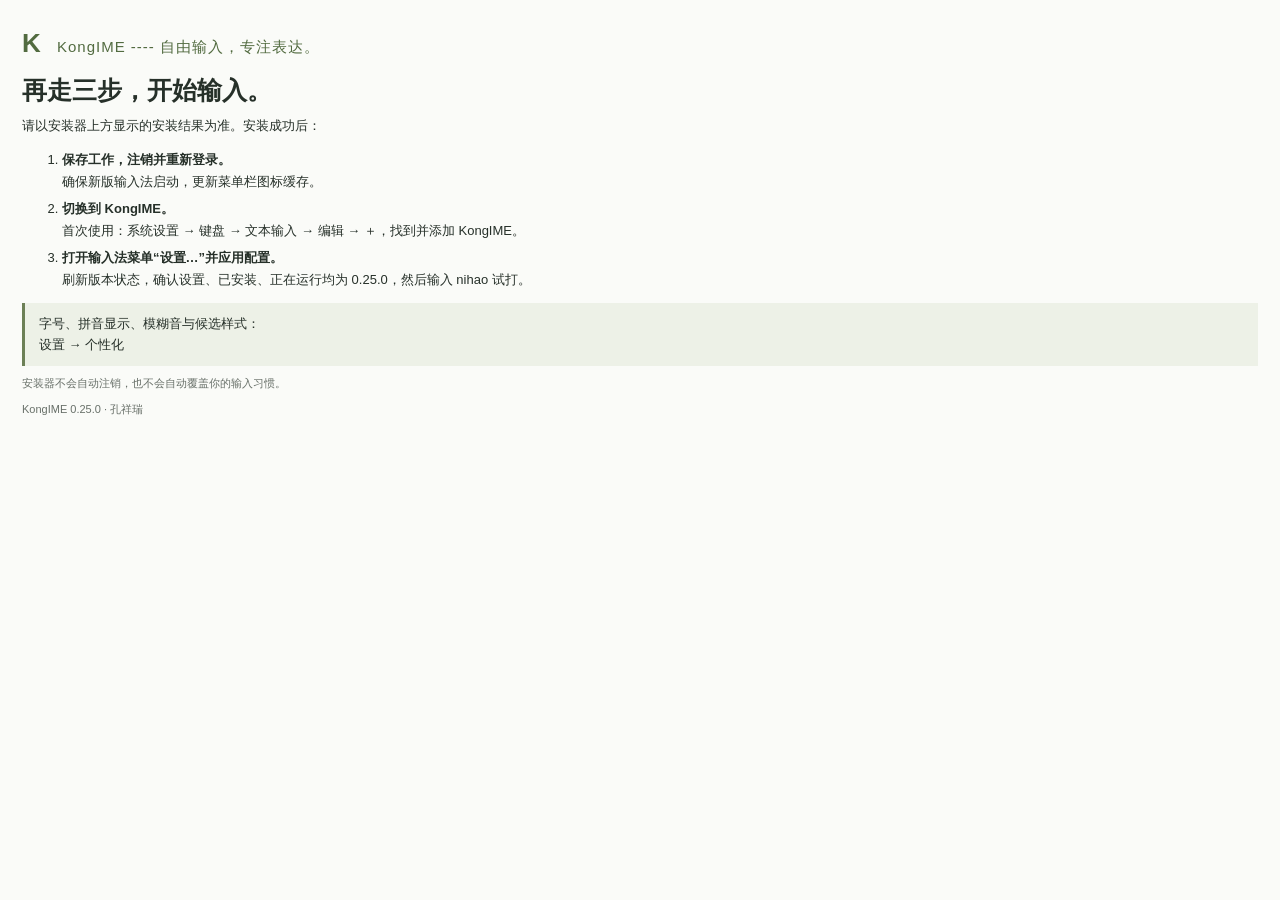
==== branding/installer/Resources/conclusion.html @ 2958018c "KongIME 0.25: language hints, candidate blocking, paired punctuation and complete migration backups" ====
<!doctype html><html lang="zh-CN"><head><meta charset="utf-8"><title>再走三步，开始输入。</title><style>body{font-family:-apple-system,"PingFang SC",sans-serif;font-size:13px;line-height:1.65;color:#263029;background:#fafbf8;margin:22px}h1{font-size:25px;line-height:1.2;margin:10px 0}h2{font-size:15px;color:#526b40;margin:18px 0 6px}p{margin:8px 0}.muted{color:#687069;font-size:11px}.brand{font-size:15px;letter-spacing:1px;color:#526b40}.mark{font-size:26px;font-weight:700;margin-right:10px}.note{padding:10px 14px;background:#edf1e7;border-left:3px solid #6c8056}li{margin:6px 0}@media(prefers-color-scheme:dark){body{color:#e7eae2;background:#20251f}.brand,h2{color:#bccba9}.muted{color:#adb6a8}.note{background:#2e3829;border-color:#a9bd8d}}</style></head><body><div class="brand"><span class="mark">K</span> KongIME ---- 自由输入，专注表达。</div><h1>再走三步，开始输入。</h1><p>请以安装器上方显示的安装结果为准。安装成功后：</p><ol><li><b>保存工作，注销并重新登录。</b><br>确保新版输入法启动，更新菜单栏图标缓存。</li><li><b>切换到 KongIME。</b><br>首次使用：系统设置 → 键盘 → 文本输入 → 编辑 → ＋，找到并添加 KongIME。</li><li><b>打开输入法菜单“设置…”并应用配置。</b><br>刷新版本状态，确认设置、已安装、正在运行均为 0.25.0，然后输入 nihao 试打。</li></ol><div class="note">字号、拼音显示、模糊音与候选样式：<br>设置 → 个性化</div><p class="muted">安装器不会自动注销，也不会自动覆盖你的输入习惯。</p><p class="muted">KongIME 0.25.0 · 孔祥瑞</p></body></html>
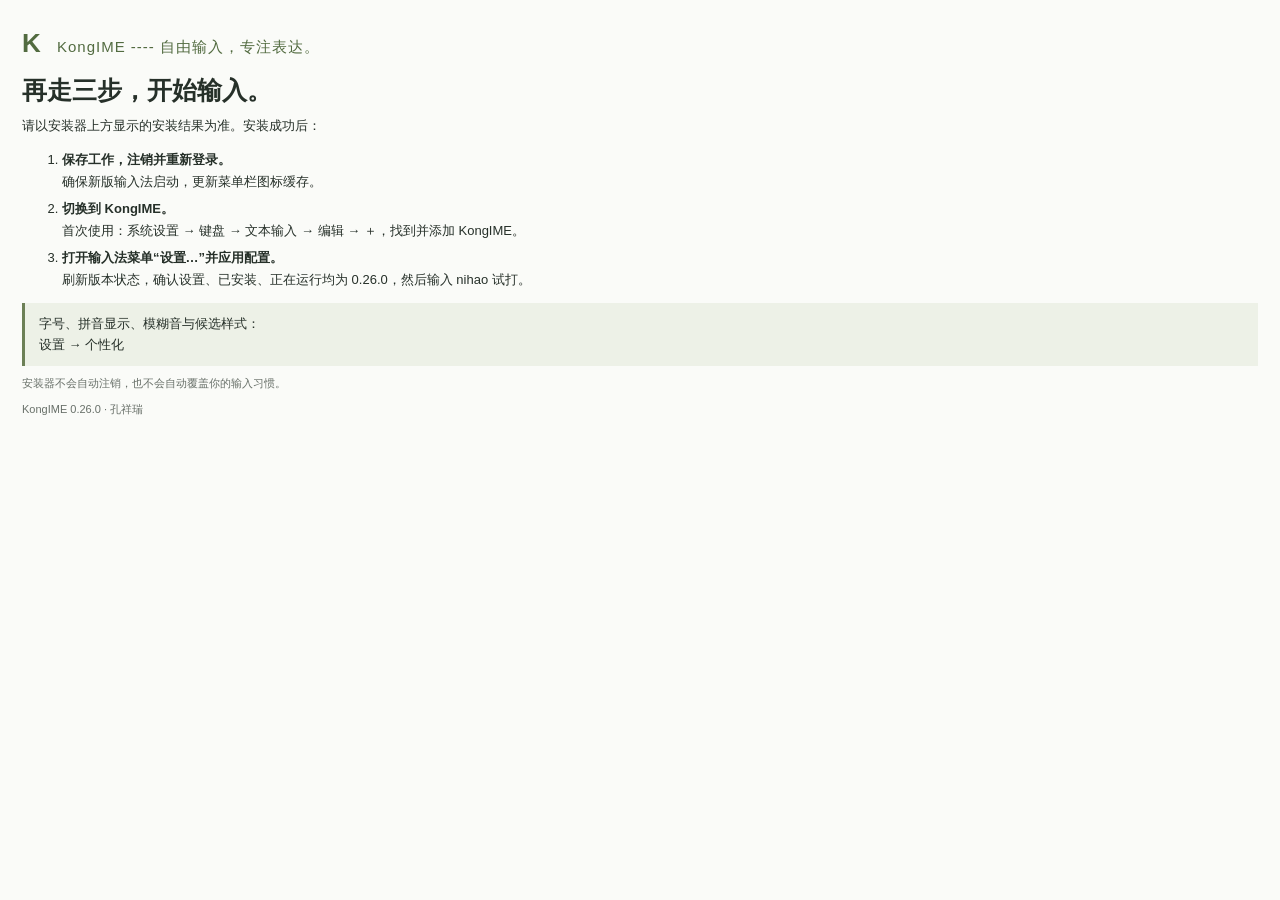
==== commit cc422c40: "Release KongIME 0.26: app punctuation preferences, restore checks and manual updates" ====
--- a/branding/installer/Resources/conclusion.html
+++ b/branding/installer/Resources/conclusion.html
@@ -1 +1 @@
-<!doctype html><html lang="zh-CN"><head><meta charset="utf-8"><title>再走三步，开始输入。</title><style>body{font-family:-apple-system,"PingFang SC",sans-serif;font-size:13px;line-height:1.65;color:#263029;background:#fafbf8;margin:22px}h1{font-size:25px;line-height:1.2;margin:10px 0}h2{font-size:15px;color:#526b40;margin:18px 0 6px}p{margin:8px 0}.muted{color:#687069;font-size:11px}.brand{font-size:15px;letter-spacing:1px;color:#526b40}.mark{font-size:26px;font-weight:700;margin-right:10px}.note{padding:10px 14px;background:#edf1e7;border-left:3px solid #6c8056}li{margin:6px 0}@media(prefers-color-scheme:dark){body{color:#e7eae2;background:#20251f}.brand,h2{color:#bccba9}.muted{color:#adb6a8}.note{background:#2e3829;border-color:#a9bd8d}}</style></head><body><div class="brand"><span class="mark">K</span> KongIME ---- 自由输入，专注表达。</div><h1>再走三步，开始输入。</h1><p>请以安装器上方显示的安装结果为准。安装成功后：</p><ol><li><b>保存工作，注销并重新登录。</b><br>确保新版输入法启动，更新菜单栏图标缓存。</li><li><b>切换到 KongIME。</b><br>首次使用：系统设置 → 键盘 → 文本输入 → 编辑 → ＋，找到并添加 KongIME。</li><li><b>打开输入法菜单“设置…”并应用配置。</b><br>刷新版本状态，确认设置、已安装、正在运行均为 0.25.0，然后输入 nihao 试打。</li></ol><div class="note">字号、拼音显示、模糊音与候选样式：<br>设置 → 个性化</div><p class="muted">安装器不会自动注销，也不会自动覆盖你的输入习惯。</p><p class="muted">KongIME 0.25.0 · 孔祥瑞</p></body></html>+<!doctype html><html lang="zh-CN"><head><meta charset="utf-8"><title>再走三步，开始输入。</title><style>body{font-family:-apple-system,"PingFang SC",sans-serif;font-size:13px;line-height:1.65;color:#263029;background:#fafbf8;margin:22px}h1{font-size:25px;line-height:1.2;margin:10px 0}h2{font-size:15px;color:#526b40;margin:18px 0 6px}p{margin:8px 0}.muted{color:#687069;font-size:11px}.brand{font-size:15px;letter-spacing:1px;color:#526b40}.mark{font-size:26px;font-weight:700;margin-right:10px}.note{padding:10px 14px;background:#edf1e7;border-left:3px solid #6c8056}li{margin:6px 0}@media(prefers-color-scheme:dark){body{color:#e7eae2;background:#20251f}.brand,h2{color:#bccba9}.muted{color:#adb6a8}.note{background:#2e3829;border-color:#a9bd8d}}</style></head><body><div class="brand"><span class="mark">K</span> KongIME ---- 自由输入，专注表达。</div><h1>再走三步，开始输入。</h1><p>请以安装器上方显示的安装结果为准。安装成功后：</p><ol><li><b>保存工作，注销并重新登录。</b><br>确保新版输入法启动，更新菜单栏图标缓存。</li><li><b>切换到 KongIME。</b><br>首次使用：系统设置 → 键盘 → 文本输入 → 编辑 → ＋，找到并添加 KongIME。</li><li><b>打开输入法菜单“设置…”并应用配置。</b><br>刷新版本状态，确认设置、已安装、正在运行均为 0.26.0，然后输入 nihao 试打。</li></ol><div class="note">字号、拼音显示、模糊音与候选样式：<br>设置 → 个性化</div><p class="muted">安装器不会自动注销，也不会自动覆盖你的输入习惯。</p><p class="muted">KongIME 0.26.0 · 孔祥瑞</p></body></html>
